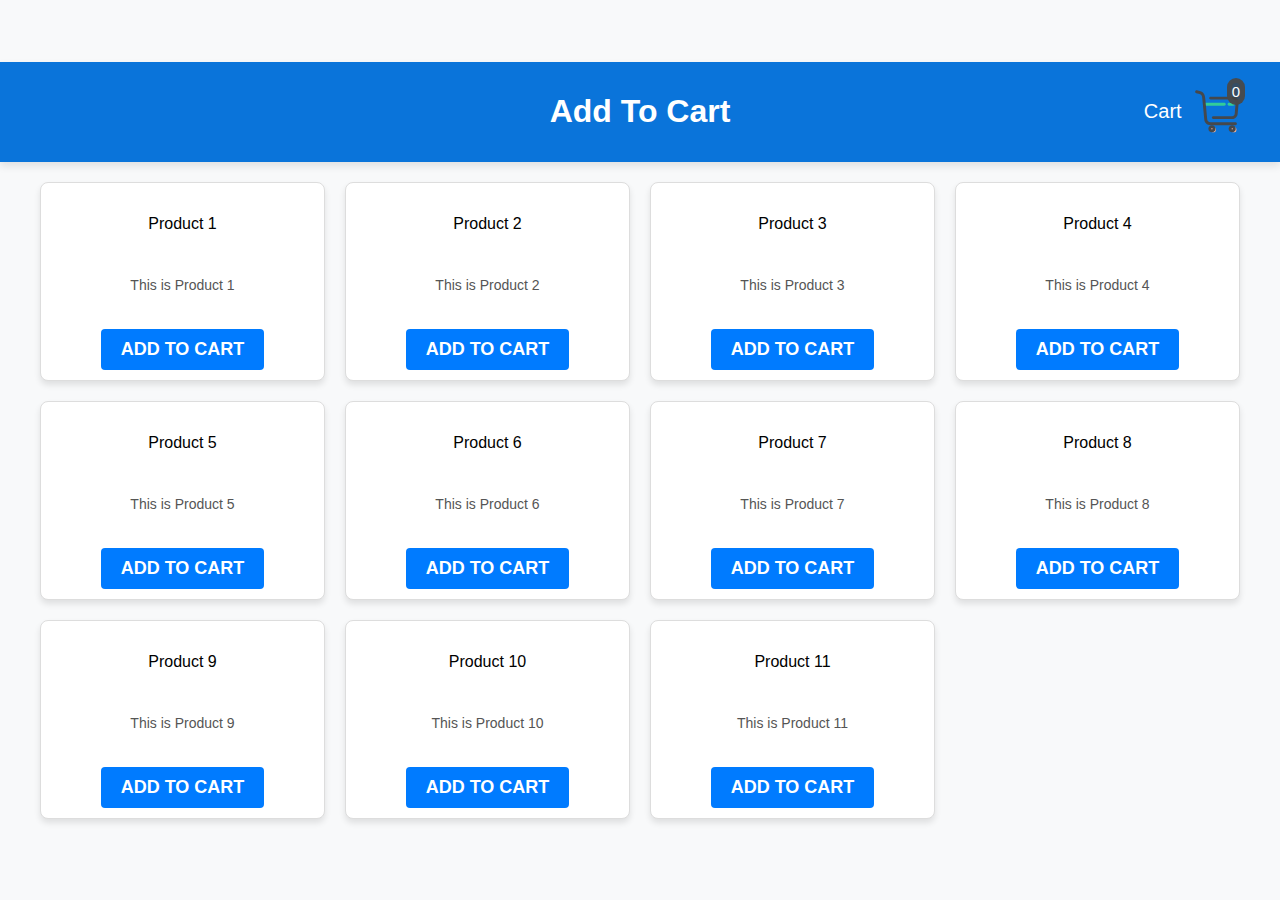
==== index.html @ 8296504b "m" ====
<!DOCTYPE html>
<html lang="en">
<head>
    <meta charset="UTF-8">
    <meta name="viewport" content="width=device-width, initial-scale=1.0">
    <title>Product Grid</title>
    <link rel="stylesheet" href="index.css">
    <style>

    </style>
    </head>
    <body>
    <nav>
        <h1 cla>Add To Cart</h1><p class="ico">Cart<svg xmlns="http://www.w3.org/2000/svg" width="50px" height="50px" viewBox="0 0 1024 1024" class="icon" version="1.1"><path d="M845.4 383H758c-16.6 0-30-13.4-30-30s13.4-30 30-30h87.4c16.6 0 30 13.4 30 30s-13.5 30-30 30zM662.3 383H263.1c-16.6 0-30-13.4-30-30s13.4-30 30-30h399.2c16.6 0 30 13.4 30 30s-13.5 30-30 30z" fill="#33CC99"/><path d="M433.2 873.2m-55 0a55 55 0 1 0 110 0 55 55 0 1 0-110 0Z" fill="#FFB89A"/><path d="M854.5 873.2m-55 0a55 55 0 1 0 110 0 55 55 0 1 0-110 0Z" fill="#FFB89A"/><path d="M889.8 722.1h-511c-37.7 0-68.4-30.7-68.4-68.4v-1.4L274.5 270v-0.2-0.2l-6-55.4c-8.6-86.8-57.6-117.5-97.3-128.1L101.5 69c-16.1-4-32.3 5.9-36.3 22s5.9 32.3 22 36.3l68.9 16.9c16.2 4.3 28.1 12.4 36.6 24.7 8.6 12.4 14 29.7 16.1 51.4l6 55.6 35.6 379.3c0.8 70.1 58.1 126.9 128.4 126.9h511c16.6 0 30-13.4 30-30s-13.4-30-30-30z" fill="#45484C"/><path d="M840.3 197.8H381c-16.6 0-30 13.4-30 30s13.4 30 30 30h459.3c30.2 0 54.9 24.3 55.5 54.3l-19.9 226.5-0.1 1.3v1.3c0 30.6-24.9 55.5-55.5 55.5H436c-16.6 0-30 13.4-30 30s13.4 30 30 30h384.3c63.2 0 114.7-51.1 115.5-114.1L955.7 316l0.1-1.3v-1.3c0-63.8-51.8-115.6-115.5-115.6z" fill="#45484C"/><path d="M408.5 842.1c7.2 0 13.1 5.9 13.1 13.1s-5.9 13.1-13.1 13.1-13.1-5.9-13.1-13.1 5.9-13.1 13.1-13.1m0-60c-40.4 0-73.1 32.7-73.1 73.1s32.7 73.1 73.1 73.1 73.1-32.7 73.1-73.1-32.7-73.1-73.1-73.1zM823.1 842.1c7.2 0 13.1 5.9 13.1 13.1s-5.9 13.1-13.1 13.1-13.1-5.9-13.1-13.1 5.9-13.1 13.1-13.1m0-60c-40.4 0-73.1 32.7-73.1 73.1s32.7 73.1 73.1 73.1 73.1-32.7 73.1-73.1-32.7-73.1-73.1-73.1z" fill="#45484C"/></svg><span id="cartCountElement" class="num">0</span></p>
    </nav>
    <div id="productContainer"></div>
    </body>
<script src="index.js"></script>
</html>
---- index.css ----
body {
    margin: 0;
    font-family: Arial, sans-serif;
    background-color: #f8f9fa;
    display: flex;
    justify-content: center;
    align-items: center;
    flex-direction: column;
    min-height: 100vh;
}

nav {
    height: 100px;
    width: 100%;
    background-color: #0a74da;
    display: flex;
    justify-content: center;
    align-items: center;
    box-shadow: 0 4px 8px rgba(0, 0, 0, 0.1);
    color: white;
    position: sticky;
    top: 0px;
    z-index: 10;
}

nav p {
    margin: 0;
    display: flex;
    align-items: center;
    font-size: 20px;
}

.icon {
    margin-left: 10px;
    fill: white;
}

#productContainer {
    display: grid;
    grid-template-columns: repeat(auto-fit, minmax(250px, 1fr));
    gap: 20px;
    width: 100%;
    max-width: 1200px;
    margin: 20px auto;
}

.item {
    background: #fff;
    border: 1px solid #ddd;
    border-radius: 8px;
    overflow: hidden;
    box-shadow: 0 4px 6px rgba(0, 0, 0, 0.1);
    transition: transform 0.3s ease, box-shadow 0.3s ease;
    text-align: center;
}

.item:hover {
    transform: translateY(-5px);
    box-shadow: 0 8px 12px rgba(0, 0, 0, 0.2);
}

.box {
    padding: 16px;
}

.cart {
    font-size: 18px;
    font-weight: bold;
    color: #333;
    margin-bottom: 10px;
}

.des {
    font-size: 14px;
    color: #555;
    margin: 10px 0;
}

.prodimg {
    width: 100%;
    height: auto;
    max-height: 200px;
    object-fit: cover;
    border-radius: 4px;
    margin-bottom: 10px;
}

.cart:last-of-type {
    background: #007BFF;
    color: #fff;
    padding: 10px 20px;
    display: inline-block;
    margin: 10px 0;
    border-radius: 4px;
    cursor: pointer;
    text-transform: uppercase;
    transition: background 0.3s, transform 0.3s;
}

.cart:last-of-type:hover {
    background: #0056b3;
    transform: translateY(-2px);
}
.num{
    position: relative;
    border: 5px solid rgba(75, 75, 75, 0.753);
    background-color: rgba(67, 66, 66, 0.779);
    font-size: 15px;
    border-radius: 50px;
    left: -15px;
    top: -20px;
}
.ico{
    position: absolute;
    right: 20px;
}
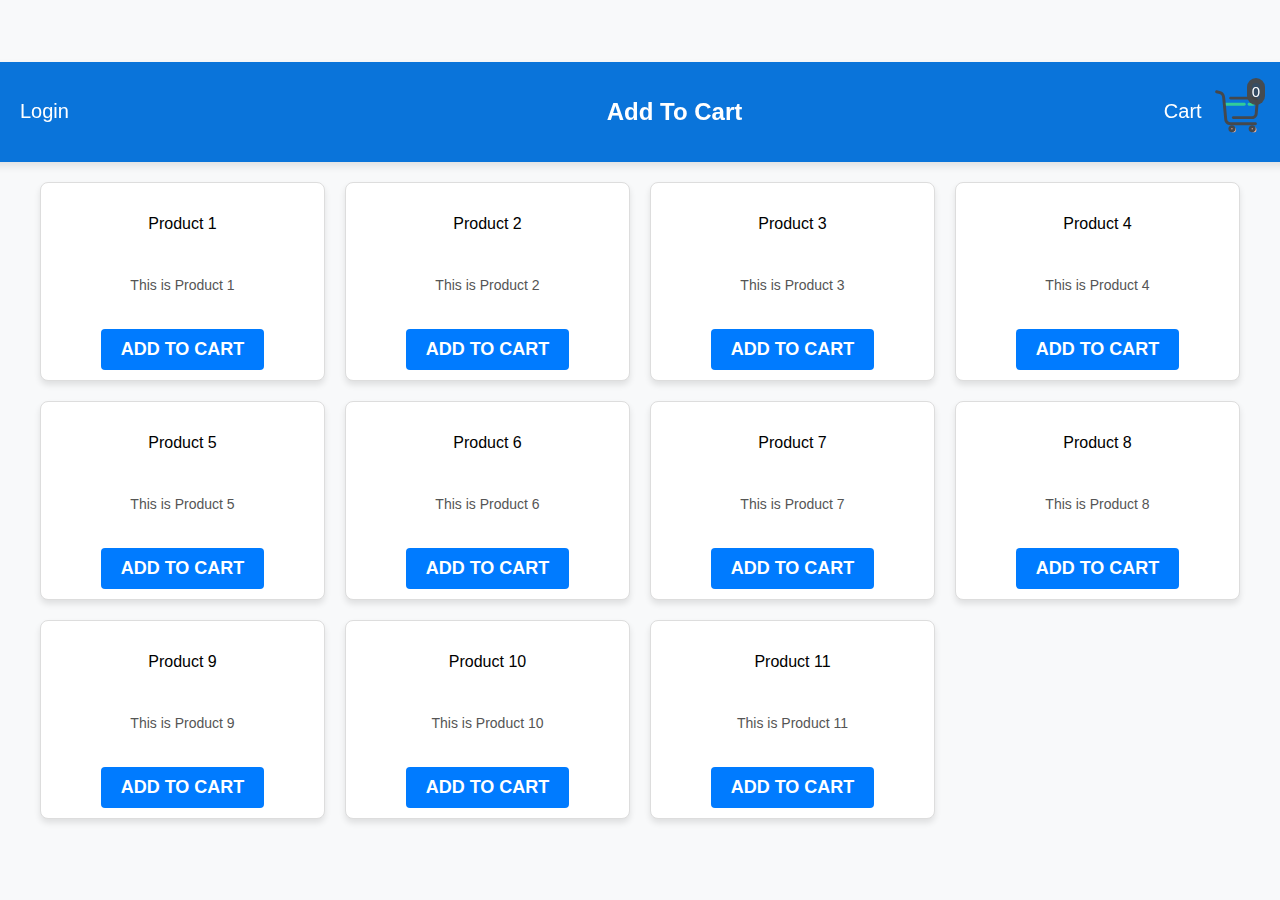
==== commit e6e30b29: "main" ====
--- a/index.html
+++ b/index.html
@@ -5,13 +5,10 @@
     <meta name="viewport" content="width=device-width, initial-scale=1.0">
     <title>Product Grid</title>
     <link rel="stylesheet" href="index.css">
-    <style>
-
-    </style>
     </head>
     <body>
     <nav>
-        <h1 cla>Add To Cart</h1><p class="ico">Cart<svg xmlns="http://www.w3.org/2000/svg" width="50px" height="50px" viewBox="0 0 1024 1024" class="icon" version="1.1"><path d="M845.4 383H758c-16.6 0-30-13.4-30-30s13.4-30 30-30h87.4c16.6 0 30 13.4 30 30s-13.5 30-30 30zM662.3 383H263.1c-16.6 0-30-13.4-30-30s13.4-30 30-30h399.2c16.6 0 30 13.4 30 30s-13.5 30-30 30z" fill="#33CC99"/><path d="M433.2 873.2m-55 0a55 55 0 1 0 110 0 55 55 0 1 0-110 0Z" fill="#FFB89A"/><path d="M854.5 873.2m-55 0a55 55 0 1 0 110 0 55 55 0 1 0-110 0Z" fill="#FFB89A"/><path d="M889.8 722.1h-511c-37.7 0-68.4-30.7-68.4-68.4v-1.4L274.5 270v-0.2-0.2l-6-55.4c-8.6-86.8-57.6-117.5-97.3-128.1L101.5 69c-16.1-4-32.3 5.9-36.3 22s5.9 32.3 22 36.3l68.9 16.9c16.2 4.3 28.1 12.4 36.6 24.7 8.6 12.4 14 29.7 16.1 51.4l6 55.6 35.6 379.3c0.8 70.1 58.1 126.9 128.4 126.9h511c16.6 0 30-13.4 30-30s-13.4-30-30-30z" fill="#45484C"/><path d="M840.3 197.8H381c-16.6 0-30 13.4-30 30s13.4 30 30 30h459.3c30.2 0 54.9 24.3 55.5 54.3l-19.9 226.5-0.1 1.3v1.3c0 30.6-24.9 55.5-55.5 55.5H436c-16.6 0-30 13.4-30 30s13.4 30 30 30h384.3c63.2 0 114.7-51.1 115.5-114.1L955.7 316l0.1-1.3v-1.3c0-63.8-51.8-115.6-115.5-115.6z" fill="#45484C"/><path d="M408.5 842.1c7.2 0 13.1 5.9 13.1 13.1s-5.9 13.1-13.1 13.1-13.1-5.9-13.1-13.1 5.9-13.1 13.1-13.1m0-60c-40.4 0-73.1 32.7-73.1 73.1s32.7 73.1 73.1 73.1 73.1-32.7 73.1-73.1-32.7-73.1-73.1-73.1zM823.1 842.1c7.2 0 13.1 5.9 13.1 13.1s-5.9 13.1-13.1 13.1-13.1-5.9-13.1-13.1 5.9-13.1 13.1-13.1m0-60c-40.4 0-73.1 32.7-73.1 73.1s32.7 73.1 73.1 73.1 73.1-32.7 73.1-73.1-32.7-73.1-73.1-73.1z" fill="#45484C"/></svg><span id="cartCountElement" class="num">0</span></p>
+        <p><a href="login.html">Login</a></p><h1 cla>Add To Cart</h1><p class="ico">Cart<svg xmlns="http://www.w3.org/2000/svg" width="50px" height="50px" viewBox="0 0 1024 1024" class="icon" version="1.1"><path d="M845.4 383H758c-16.6 0-30-13.4-30-30s13.4-30 30-30h87.4c16.6 0 30 13.4 30 30s-13.5 30-30 30zM662.3 383H263.1c-16.6 0-30-13.4-30-30s13.4-30 30-30h399.2c16.6 0 30 13.4 30 30s-13.5 30-30 30z" fill="#33CC99"/><path d="M433.2 873.2m-55 0a55 55 0 1 0 110 0 55 55 0 1 0-110 0Z" fill="#FFB89A"/><path d="M854.5 873.2m-55 0a55 55 0 1 0 110 0 55 55 0 1 0-110 0Z" fill="#FFB89A"/><path d="M889.8 722.1h-511c-37.7 0-68.4-30.7-68.4-68.4v-1.4L274.5 270v-0.2-0.2l-6-55.4c-8.6-86.8-57.6-117.5-97.3-128.1L101.5 69c-16.1-4-32.3 5.9-36.3 22s5.9 32.3 22 36.3l68.9 16.9c16.2 4.3 28.1 12.4 36.6 24.7 8.6 12.4 14 29.7 16.1 51.4l6 55.6 35.6 379.3c0.8 70.1 58.1 126.9 128.4 126.9h511c16.6 0 30-13.4 30-30s-13.4-30-30-30z" fill="#45484C"/><path d="M840.3 197.8H381c-16.6 0-30 13.4-30 30s13.4 30 30 30h459.3c30.2 0 54.9 24.3 55.5 54.3l-19.9 226.5-0.1 1.3v1.3c0 30.6-24.9 55.5-55.5 55.5H436c-16.6 0-30 13.4-30 30s13.4 30 30 30h384.3c63.2 0 114.7-51.1 115.5-114.1L955.7 316l0.1-1.3v-1.3c0-63.8-51.8-115.6-115.5-115.6z" fill="#45484C"/><path d="M408.5 842.1c7.2 0 13.1 5.9 13.1 13.1s-5.9 13.1-13.1 13.1-13.1-5.9-13.1-13.1 5.9-13.1 13.1-13.1m0-60c-40.4 0-73.1 32.7-73.1 73.1s32.7 73.1 73.1 73.1 73.1-32.7 73.1-73.1-32.7-73.1-73.1-73.1zM823.1 842.1c7.2 0 13.1 5.9 13.1 13.1s-5.9 13.1-13.1 13.1-13.1-5.9-13.1-13.1 5.9-13.1 13.1-13.1m0-60c-40.4 0-73.1 32.7-73.1 73.1s32.7 73.1 73.1 73.1 73.1-32.7 73.1-73.1-32.7-73.1-73.1-73.1z" fill="#45484C"/></svg><span id="cartCountElement" class="num">0</span></p>
     </nav>
     <div id="productContainer"></div>
     </body>
--- a/index.css
+++ b/index.css
@@ -14,13 +14,14 @@
     width: 100%;
     background-color: #0a74da;
     display: flex;
-    justify-content: center;
+    justify-content: space-between;
     align-items: center;
     box-shadow: 0 4px 8px rgba(0, 0, 0, 0.1);
     color: white;
     position: sticky;
     top: 0px;
     z-index: 10;
+    padding: 0 20px;
 }
 
 nav p {
@@ -30,9 +31,27 @@
     font-size: 20px;
 }
 
+nav p a {
+    color: white;
+    text-decoration: none;
+    margin-left: 20px;
+    transition: color 0.3s;
+}
+
+nav p a:hover {
+    color: #ffb8b8;
+}
+
 .icon {
     margin-left: 10px;
     fill: white;
+}
+
+h1 {
+    flex-grow: 1;
+    text-align: center;
+    font-size: 24px;
+    color: white;
 }
 
 #productContainer {
@@ -101,7 +120,8 @@
     background: #0056b3;
     transform: translateY(-2px);
 }
-.num{
+
+.num {
     position: relative;
     border: 5px solid rgba(75, 75, 75, 0.753);
     background-color: rgba(67, 66, 66, 0.779);
@@ -110,7 +130,8 @@
     left: -15px;
     top: -20px;
 }
-.ico{
+
+.ico {
     position: absolute;
     right: 20px;
-}+}
